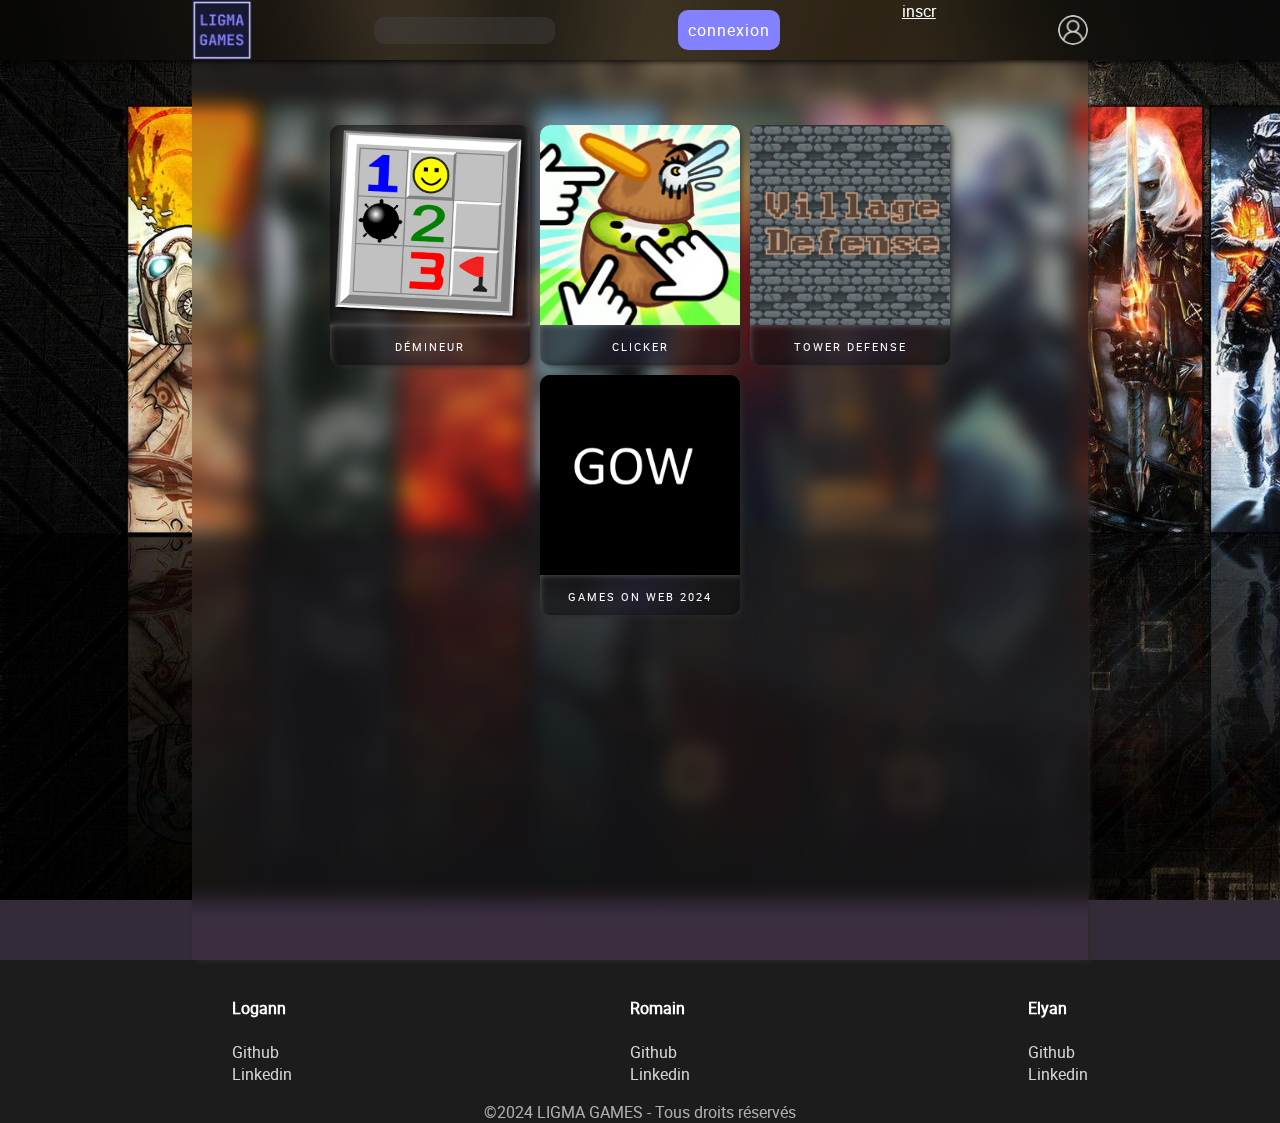
==== index.html @ cc5272bb "navbar.js accessible sur index.html" ====
<!DOCTYPE html>
<html lang="fr" class="parallaxBG">
<head>
    <meta charset="UTF-8">
    <title>Accueil</title>
    <link rel="stylesheet" href="css/main.css">
    <link rel="stylesheet" href="css/navbar.css">
    <link rel="stylesheet" href="css/scrollbar.css">
    <link rel="stylesheet" href="css/var.css">
    <link rel="stylesheet" href="css/home.css">

</head>
<body>
    <header>
        <nav>
            <script type="module" src="../js/navbar.js"></script>
        </nav>
    </header>
    <main>
        <div class="gameCardContainer">
            <a class="gameCard" href="games/demineur/index.html">
                <div class="image_container">
                    <img src="asset/démineur.png" alt="gameLogo">
                </div>
                <span class="gameTitle">Démineur</span>
            </a>

            <a class="gameCard" href="games/clicker/index.html">
                <div class="image_container">
                    <img src="asset/clicker.png" alt="gameLogo">
                </div>
                <span class="gameTitle">Clicker</span>
            </a>

            <a class="gameCard" href="games/towerDefense/index.html">
                <div class="image_container">
                    <img src="asset/tower_defense.png" alt="gameLogo">
                </div>
                <span class="gameTitle">Tower Defense</span>

            </a>

            <a class="gameCard" href="GOW/">
                <div class="image_container">
                    <img src="asset/games_on_web.png" alt="gameLogo">
                </div>
                <span class="gameTitle">Games On Web 2024</span>
            </a>
        </div>
    </main>
    <footer>

    </footer>
    <script type="module" src="js/useComponent.js"></script>
</body>
</html>
---- css/main.css ----
@font-face {
    font-family: 'robotoregular';
    src: url('/font/roboto-regular-webfont.woff2') format('woff2'),
    url('/font/roboto-regular-webfont.woff') format('woff');
    font-weight: normal;
    font-style: normal;

}

html{
    background-color: var(--backgroundColor);
    font-family: 'robotoregular', sans-serif;
    background-image: url(/asset/background.jpg);
    background-attachment: fixed;
    background-position-y: 0px;
    background-size: cover;
    transition: 0.15s cubic-bezier(0.13, 0.02, 0.58, 1.1) background;
    scroll-behavior: smooth;
}

body{
    margin: 0;
    padding: 0;
    width: 100vw;
    height: 100vh;
    overflow-x:  hidden;
}

main {
    width: var(--mainWidth);
    min-height: 100vh;
    background: #403a434d;
    box-shadow: var(--baseShadow);
    margin: 60px auto 0 auto;
    backdrop-filter: blur(10px) saturate(180%);
    /*overflow-y: auto; /* Permettre le défilement vertical si le contenu dépasse la hauteur de l'écran */

    & p, & li, & h2 {
        color: rgba(255, 255, 255, 0.94);
    }
}

footer{
    width: 100vw;
    background-color: #1c1c1d;
    color: white;
    display: flex;
    flex-direction: column;
    align-items: center;
}

footer .container{
    width: var(--mainWidth);
}

footer ul {
    display: flex;
    flex-direction: row;
    justify-content: space-between;
}

footer li {
    display: flex;
    flex-direction: column;
}

footer li a {
    color: #d9d6d6;
    text-decoration: none;
    &:hover{
        color: #ffffff;
    }
}

.legacy_container{
    color: rgba(255, 255, 255, 0.65);
    text-align: center;
}
---- css/navbar.css ----
nav{
    background: var(--navbarColor);
    width: 100vw;
    height: 60px;
    box-shadow: var(--navShadow);
    position: fixed;
    backdrop-filter: blur(40px) saturate(180%);
    top: 0;
    z-index: 10;

    .container{
        width: var(--mainWidth);
        height: 60px;
        margin: auto;
        display: flex;
        align-items: center;
        justify-content: space-between;
    }

    & a {
        padding: 0;
        margin: 0;
        height: 60px;
        color: white;
    }

    .container img{
        height: 60px;
    }

    & input{
        backdrop-filter: blur(10px);
        outline: none;
        border-radius: var(--borderRadius);
        border: none;
        height: 25px;
        background-color: rgb(255 255 255 / 11%);
        color: var(--colMain);
        letter-spacing: 1px;
    }

    #account {
        background-image: url(../asset/icons/user.png);
        width: 30px;
        height: 30px;
        background-size: cover;
        filter: opacity(0.8);
        border-radius: 180px;

        &:hover{
            filter: opacity(1.0);
        }
    }

    #connexion{
        background-color: var(--colMain);
        border-radius: 10px;
        display: flex;
        align-items: center;
        padding: 0 10px;
        text-align: center;
        text-decoration: none;
        height: 40px;
        letter-spacing: 1px;

        &:hover{
            transition: 0.2s linear all;
            filter: brightness(1.2);
        }
        &:active{
            transition: 0.2s linear all;
            filter: brightness(0.8);
        }
    }
}
---- css/scrollbar.css ----
html::-webkit-scrollbar-track {
    -webkit-box-shadow: inset 0 0 6px rgba(0,0,0,0.3);
    background-color: var(--footerColor);

}

html::-webkit-scrollbar {
    width: 5px;
    background-color: #F5F5F5;
}

html::-webkit-scrollbar-thumb {
    border-radius: 10px;
    background-color : var(--colMain);
    filter:brightness(0.5);
}

html::-webkit-scrollbar-thumb:hover {
    filter:brightness(1.2);
}
---- css/var.css ----
:root{
    --backgroundColor : #342b38;
    --navbarColor :#00000059;
    --navShadow : 0px 3px 6px -2px #000000;
    --footerColor :  #221c25;

    --toto : 1s ease-in-out background-color;
    --mainWidth : 70vw;
    --gameCardColor : #0000006b;
    --borderRadius : 10px;
    --baseShadow : 3px 3px 6px -2px #2b2b2b;
    --colMainHighlight : #7c2b86;
    --colMain : #8481FF;


    --greyBorder :  1px solid #5d59597d;
}
---- css/home.css ----
.gameCardContainer{
    display: flex;
    max-width: 100%;
    flex-wrap: wrap;
    justify-content: center;
    padding: 60px;
}

.gameCard{
    width: 200px;
    height: 240px;
    border-radius: var(--borderRadius);
    background-color: #0000006b;
    box-shadow: var(--baseShadow);
    display: flex;
    flex-direction: column;
    text-decoration: none;
    margin: 5px;
    backdrop-filter: blur(10px);
    color: white;
    transition: 0.1s ease-in-out all;
}
.gameCard .image_container{
    border-radius:  var(--borderRadius) var(--borderRadius) 0 0;
    box-shadow: inset 4px 4px 8px -6px #00000070, inset -4px -4px 8px -6px #ffffff70;
    width: 200px;
    height: 200px;
}

.gameCard img{
    border-radius:  var(--borderRadius) var(--borderRadius) 0 0;
    width: 100%;
    height: 100%;
}

.gameCard .gameTitle{
    width: 100%;
    height: 40px;
    text-align: center;
    display: flex;
    align-items: center;
    justify-content: center;
    font-variant: all-petite-caps;
    letter-spacing: 2px;
    text-overflow: ellipsis;
    background: radial-gradient(circle, rgb(125 123 237 / 10%) 0%, rgba(0,0,0,0) 70%);
    transition: 1s ease-in-out all;
    box-shadow: inset 4px 4px 8px -6px #ffffff70, inset -4px -4px 8px -6px #00000070;
    border-radius: 0 0 var(--borderRadius) var(--borderRadius);
}

.gameCard:hover .gameTitle{
    transition: 0.5s ease-in-out all;
    background: radial-gradient(circle, rgb(125 123 237 / 40%) 0%, rgba(0,0,0,0) 70%);

}

.gameCard:hover{
    transition: 0.2s ease-in-out all;
    transform: translateY(-5px);
}
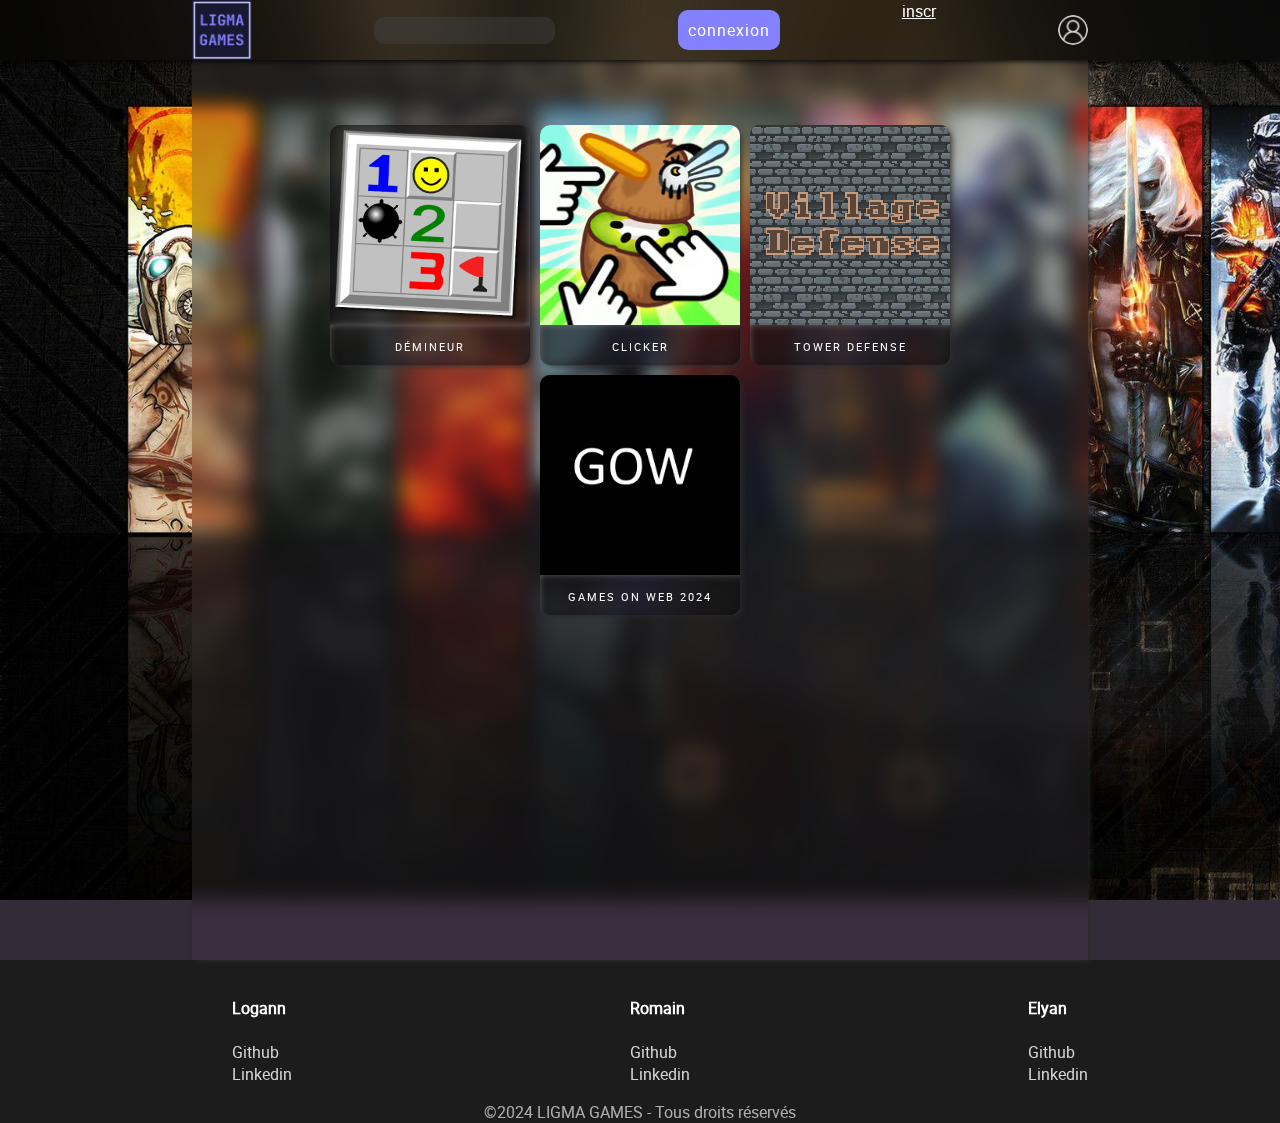
==== commit 297efc9b: "Merge branch 'DEV_WEBSITE' into DEV" ====
--- a/index.html
+++ b/index.html
@@ -32,7 +32,7 @@
                 <span class="gameTitle">Clicker</span>
             </a>
 
-            <a class="gameCard" href="games/towerDefense/index.html">
+            <a class="gameCard" href="games/towerDefense/index.html" style="image-rendering: pixelated;">
                 <div class="image_container">
                     <img src="asset/tower_defense.png" alt="gameLogo">
                 </div>
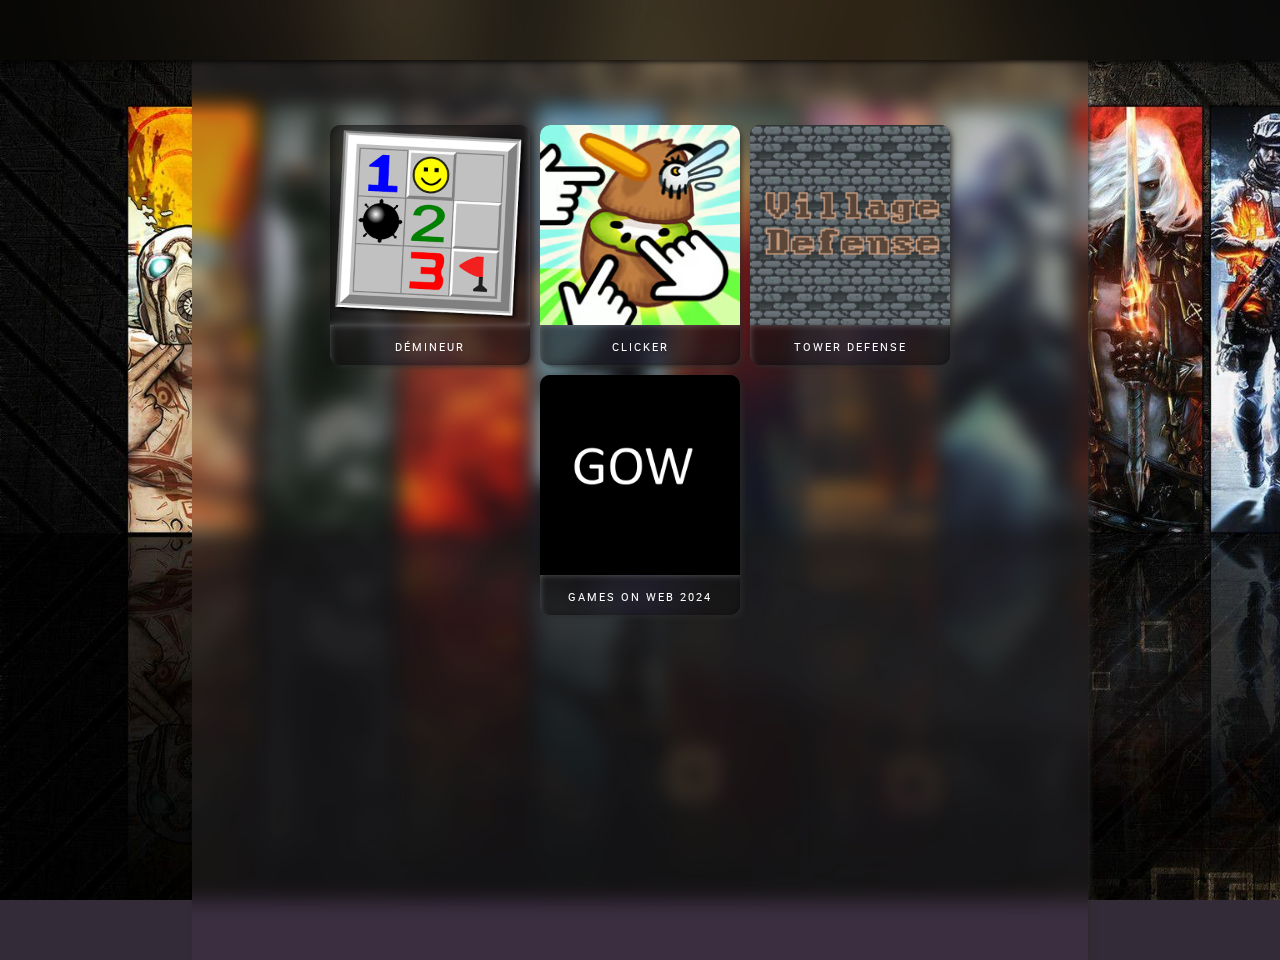
==== commit 39404f03: "Merge branch 'DEV_WEBSITE' of https://github.com/RainbowGamer333/AB_AW_G10 into DEV_WEBSITE" ====
--- a/index.html
+++ b/index.html
@@ -32,7 +32,7 @@
                 <span class="gameTitle">Clicker</span>
             </a>
 
-            <a class="gameCard" href="games/towerDefense/index.html" style="image-rendering: pixelated;">
+            <a class="gameCard" href="games/towerDefense/index.html">
                 <div class="image_container">
                     <img src="asset/tower_defense.png" alt="gameLogo">
                 </div>
--- a/css/main.css
+++ b/css/main.css
@@ -40,6 +40,13 @@
     }
 }
 
+.game_settings{
+    width: 100%;
+    background-color: rgba(255, 255, 255, 0.56);
+    height: 60px;
+    border-radius: 0 0 10px 10px;
+}
+
 footer{
     width: 100vw;
     background-color: #1c1c1d;
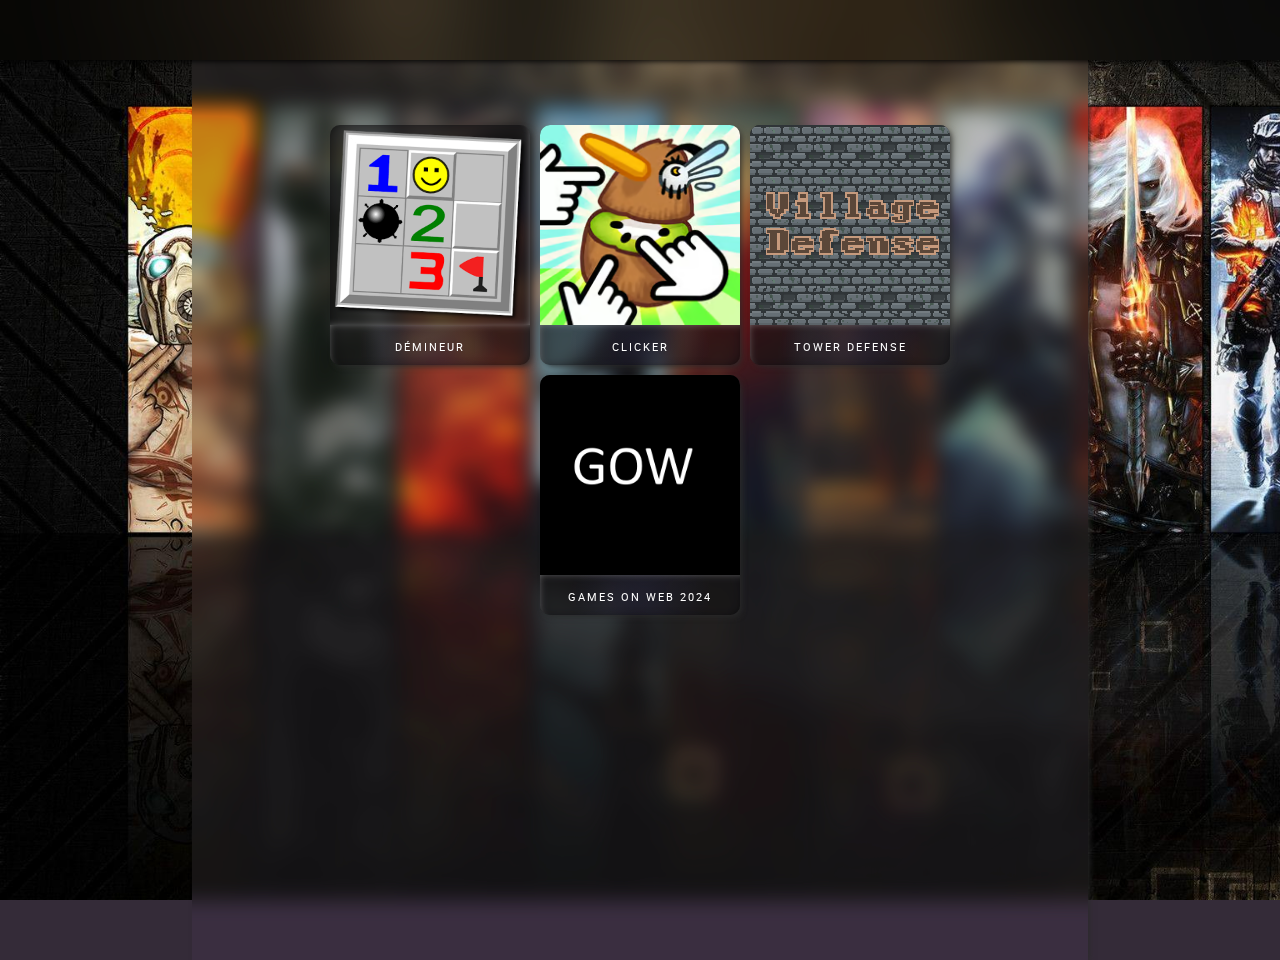
==== commit 3aed74bc: "Merge branch 'DEV_TowerDefense' into DEV_WEBSITE" ====
--- a/index.html
+++ b/index.html
@@ -32,7 +32,7 @@
                 <span class="gameTitle">Clicker</span>
             </a>
 
-            <a class="gameCard" href="games/towerDefense/index.html">
+            <a class="gameCard" href="games/towerDefense/index.html" style="image-rendering: pixelated;">
                 <div class="image_container">
                     <img src="asset/tower_defense.png" alt="gameLogo">
                 </div>
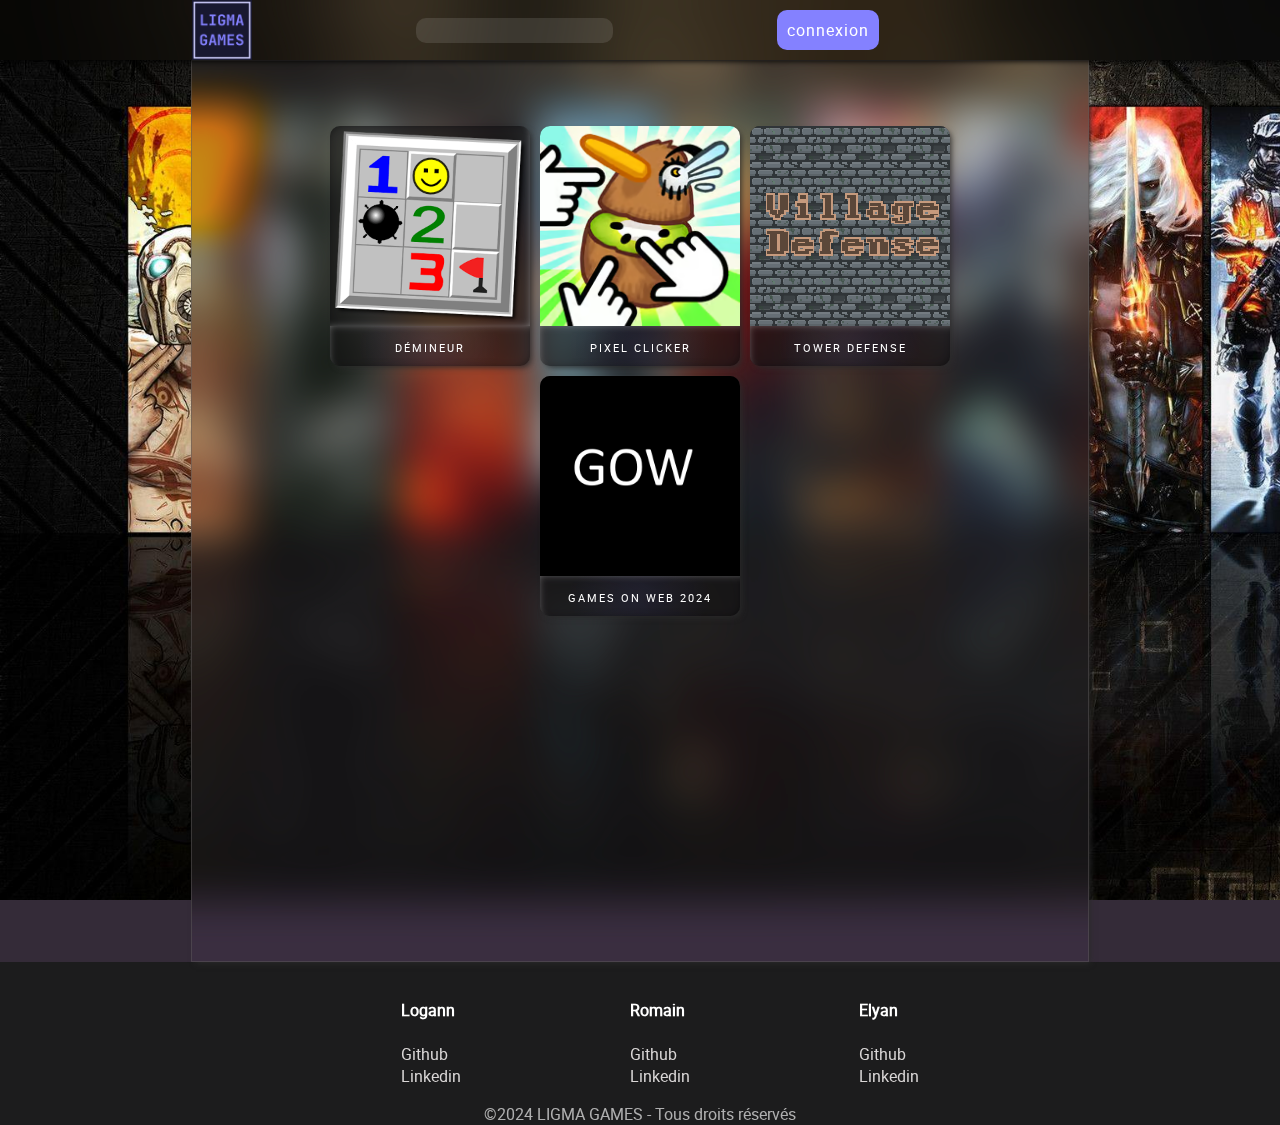
==== commit 94c161c4: "MAJ nom de jeu sur page principale" ====
--- a/index.html
+++ b/index.html
@@ -29,7 +29,7 @@
                 <div class="image_container">
                     <img src="asset/clicker.png" alt="gameLogo">
                 </div>
-                <span class="gameTitle">Clicker</span>
+                <span class="gameTitle">Pixel Clicker</span>
             </a>
 
             <a class="gameCard" href="games/towerDefense/index.html" style="image-rendering: pixelated;">
--- a/css/main.css
+++ b/css/main.css
@@ -16,6 +16,7 @@
     background-size: cover;
     transition: 0.15s cubic-bezier(0.13, 0.02, 0.58, 1.1) background;
     scroll-behavior: smooth;
+    z-index: 0;
 }
 
 body{
@@ -32,19 +33,128 @@
     background: #403a434d;
     box-shadow: var(--baseShadow);
     margin: 60px auto 0 auto;
-    backdrop-filter: blur(10px) saturate(180%);
+    backdrop-filter: blur(20px) saturate(180%);
+    border: var(--greyBorder);
     /*overflow-y: auto; /* Permettre le défilement vertical si le contenu dépasse la hauteur de l'écran */
 
     & p, & li, & h2 {
         color: rgba(255, 255, 255, 0.94);
     }
+
+    & h2{
+        text-align: center;
+        margin: 80px auto 60px auto;
+        background-image: linear-gradient(90deg, transparent 10%, #00000082, transparent 90%);
+        height: 50px;
+        display: flex;
+        justify-content: center;
+        align-items: center;
+        letter-spacing: 5px;
+        border-radius: 20px;
+        box-shadow: 0px 20px 17px -24px var(--colMain);
+        width: 80%;
+
+
+        &:after, &:before {
+            margin: 0 30px;
+            content:"";
+            width: 40px;
+            height: 40px;
+            /*background-color: #7c2b86;*/
+            background-size: cover;
+            filter: opacity(0.5);
+        }
+
+        &#rules{
+            &:after, &:before {
+                background-image: url("/asset/icons/rules.png");
+            }
+        }
+
+        &#scoreboard{
+            &:after, &:before {
+                background-image: url("/asset/icons/trophy.png");
+            }
+        }
+    }
 }
 
 .game_settings{
-    width: 100%;
-    background-color: rgba(255, 255, 255, 0.56);
-    height: 60px;
+    width: auto;
+    background-color: rgb(136 132 205 / 14%);
+    height: 30px;
     border-radius: 0 0 10px 10px;
+    display: flex;
+    align-items: center;
+    justify-content: space-between;
+    padding: 10px 20px;
+    box-shadow: 1px 1px 8px -4px black;
+
+    .jumpButtonContainer{
+        display: flex;
+        gap: 10px;
+        align-items: center;
+    }
+
+    & a {
+      background-color: var(--colMain);
+        border-radius: 10px;
+        height: 35px;
+        padding: 0 10px;
+        color: white;
+        text-decoration: none;
+        display: flex;
+        align-content: center;
+        align-items: center;
+    }
+
+    #toggle_fullscreen, #toggle_volume{
+        width: 26px;
+        height: 26px;
+
+        background-color: transparent;
+        background-size: cover;
+        border : none;
+        filter: brightness(0.8);
+        &:hover{
+            cursor: pointer;
+            filter: brightness(1.0);
+        }
+        &:active{
+            filter: brightness(0.7);
+        }
+    }
+
+    #toggle_fullscreen{
+        background-image: url("../asset/icons/fullscreen.png");
+    }
+
+    #toggle_volume{
+        background-image: url("../asset/icons/volume.png");
+    }
+
+
+    #resetGame{
+        width: 30px;
+        height: 30px;
+        background-image: url("../asset/icons/reset.png");
+        background-color: var(--colMain);
+        background-size: cover;
+        border: none;
+        border-radius: 10px;
+    }
+
+    & a, & button{
+        &:hover{
+            cursor: pointer;
+            filter: brightness(1.1);
+        }
+        &:active{
+            filter: brightness(0.7);
+        }
+    }
+
+
 }
 
 footer{
@@ -63,7 +173,7 @@
 footer ul {
     display: flex;
     flex-direction: row;
-    justify-content: space-between;
+    justify-content: space-evenly;
 }
 
 footer li {
--- a/css/navbar.css
+++ b/css/navbar.css
@@ -28,21 +28,10 @@
         height: 60px;
     }
 
-    & input{
-        backdrop-filter: blur(10px);
-        outline: none;
-        border-radius: var(--borderRadius);
-        border: none;
-        height: 25px;
-        background-color: rgb(255 255 255 / 11%);
-        color: var(--colMain);
-        letter-spacing: 1px;
-    }
 
     #account {
-        background-image: url(../asset/icons/user.png);
-        width: 30px;
-        height: 30px;
+        width: 45px;
+        height: 45px;
         background-size: cover;
         filter: opacity(0.8);
         border-radius: 180px;
@@ -52,7 +41,7 @@
         }
     }
 
-    #connexion{
+    .connexion_deconnexion {
         background-color: var(--colMain);
         border-radius: 10px;
         display: flex;
@@ -72,4 +61,77 @@
             filter: brightness(0.8);
         }
     }
+
+    & #search_container{
+        /*backdrop-filter: blur(10px);*/
+        /*outline: none;*/
+        border-radius: var(--borderRadius);
+        border: none;
+        height: 25px;
+        background-color: rgb(255 255 255 / 11%);
+        color: var(--colMain);
+        letter-spacing: 1px;
+        padding: 0 10px;
+        position: relative;
+
+
+    }
+
+     #search_results_container {
+        position: absolute;
+        height: fit-content;
+        /*min-height: 60px;*/
+        width: 90%;
+        /*box-shadow: 0px 0px 12px 4px black;*/
+        z-index: 11;
+        border-radius: 0 0 15px 15px;
+        /*backdrop-filter: invert();*/
+         background-color: #373737e0;
+
+        > div{
+
+            /*background-color: rgb(255 255 255 / 11%);*/
+
+            /*transform: translateY(25px);*/
+        }
+
+         .search_result{
+            height: 20px;
+            padding: 1px 10px;
+            margin: 0;
+            background-color: #424242b5;
+            display: flex;
+            flex-direction: column;
+             text-decoration: none;
+
+
+
+            &:hover {
+                color: var(--colMain);
+                background-color: rgba(80, 80, 80, 0.71);
+                cursor: pointer;
+            }
+
+             &.no_hover:hover{
+                cursor: auto;
+             }
+
+            &:last-of-type{
+                border-radius: 0px 0 10px 10px;
+                padding: 1px 10px 5px 10px;
+            }
+        }
+    }
+
+    & input{
+        /*backdrop-filter: blur(10px);*/
+        outline: none;
+        border-radius: var(--borderRadius);
+        border: none;
+        height: 25px;
+        background-color: transparent;
+        color: var(--colMain);
+        letter-spacing: 1px;
+        padding: 0;
+    }
 }--- a/css/home.css
+++ b/css/home.css
@@ -19,6 +19,8 @@
     backdrop-filter: blur(10px);
     color: white;
     transition: 0.1s ease-in-out all;
+    z-index: 5;
+    position: relative;
 }
 .gameCard .image_container{
     border-radius:  var(--borderRadius) var(--borderRadius) 0 0;
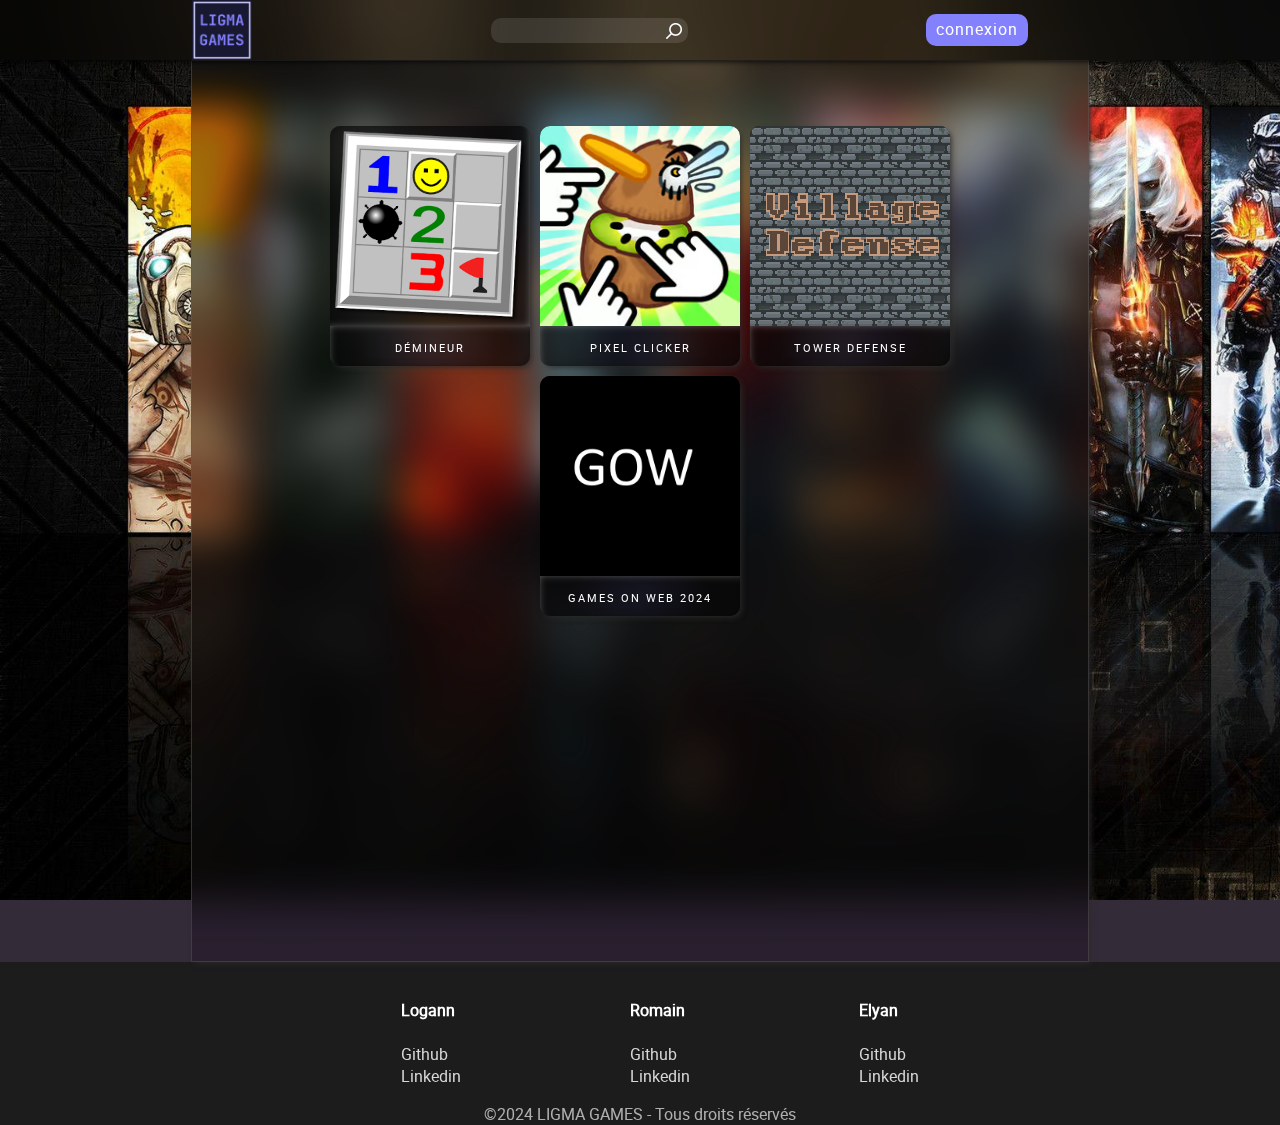
==== commit d3e21dcb: "test pathname" ====
--- a/index.html
+++ b/index.html
@@ -13,7 +13,7 @@
 <body>
     <header>
         <nav>
-            <script type="module" src="../js/navbar.js"></script>
+            <script type="module" src="./js/navbar.js"></script>
         </nav>
     </header>
     <main>
--- a/css/main.css
+++ b/css/main.css
@@ -30,7 +30,7 @@
 main {
     width: var(--mainWidth);
     min-height: 100vh;
-    background: #403a434d;
+    background: #12111366;;
     box-shadow: var(--baseShadow);
     margin: 60px auto 0 auto;
     backdrop-filter: blur(20px) saturate(180%);
@@ -81,7 +81,7 @@
 
 .game_settings{
     width: auto;
-    background-color: rgb(136 132 205 / 14%);
+    background-color: rgb(156 153 198 / 16%);
     height: 30px;
     border-radius: 0 0 10px 10px;
     display: flex;
--- a/css/navbar.css
+++ b/css/navbar.css
@@ -28,6 +28,11 @@
         height: 60px;
     }
 
+    .connexion-container{
+        display: flex;
+        gap: 15px;
+        align-items: center;
+    }
 
     #account {
         width: 45px;
@@ -35,6 +40,7 @@
         background-size: cover;
         filter: opacity(0.8);
         border-radius: 180px;
+        display: flex;
 
         &:hover{
             filter: opacity(1.0);
@@ -46,10 +52,10 @@
         border-radius: 10px;
         display: flex;
         align-items: center;
-        padding: 0 10px;
+        padding: 0 10px 2px 10px;
         text-align: center;
         text-decoration: none;
-        height: 40px;
+        height: 30px;
         letter-spacing: 1px;
 
         &:hover{
@@ -74,6 +80,23 @@
         padding: 0 10px;
         position: relative;
 
+        &:after{
+            content: " ";
+            width: 25px;
+            height: 25px;
+            /* background-color: #ef0000; */
+            display: flex;
+            position: absolute;
+            right: 3px;
+            top: 1px;
+            border-radius: 10px;
+            background-image: url(../asset/icons/search.png);
+            background-size: 16px;
+            background-repeat: no-repeat;
+            background-position: 6px 4px;
+            pointer-events: none;
+        }
+
 
     }
 
@@ -87,6 +110,7 @@
         border-radius: 0 0 15px 15px;
         /*backdrop-filter: invert();*/
          background-color: #373737e0;
+
 
         > div{
 
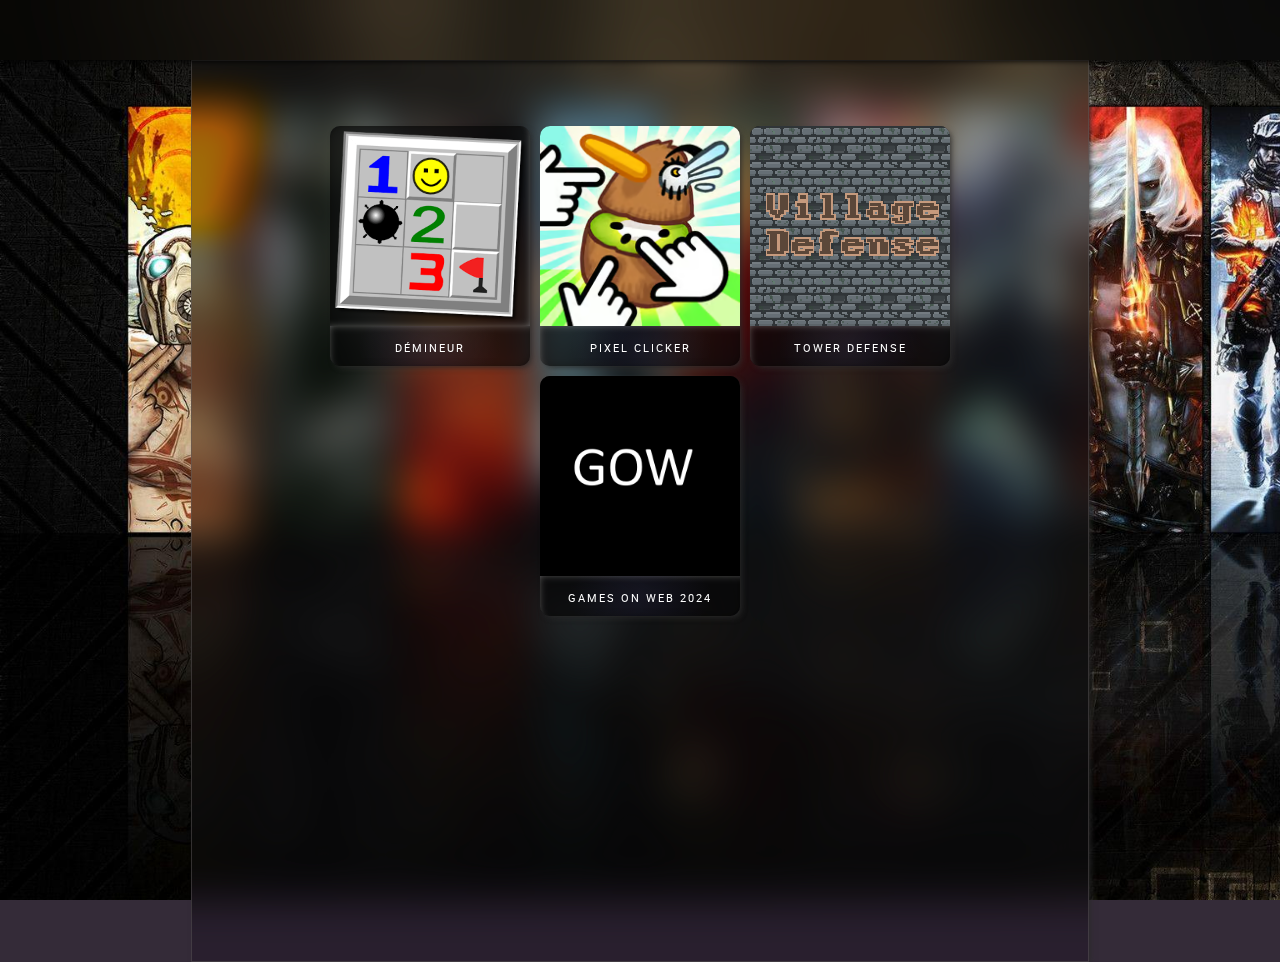
==== commit 659fc1c6: "Ajout du favicon" ====
--- a/index.html
+++ b/index.html
@@ -8,6 +8,7 @@
     <link rel="stylesheet" href="css/scrollbar.css">
     <link rel="stylesheet" href="css/var.css">
     <link rel="stylesheet" href="css/home.css">
+    <link rel="icon" href="/AB_AW_G10/asset/logo.png" >
 
 </head>
 <body>
--- a/css/main.css
+++ b/css/main.css
@@ -1,7 +1,7 @@
 @font-face {
     font-family: 'robotoregular';
-    src: url('/font/roboto-regular-webfont.woff2') format('woff2'),
-    url('/font/roboto-regular-webfont.woff') format('woff');
+    src: url('../font/roboto-regular-webfont.woff2') format('woff2'),
+    url('../font/roboto-regular-webfont.woff') format('woff');
     font-weight: normal;
     font-style: normal;
 
@@ -10,7 +10,7 @@
 html{
     background-color: var(--backgroundColor);
     font-family: 'robotoregular', sans-serif;
-    background-image: url(/asset/background.jpg);
+    background-image: url(../asset/background.jpg);
     background-attachment: fixed;
     background-position-y: 0px;
     background-size: cover;
@@ -67,13 +67,13 @@
 
         &#rules{
             &:after, &:before {
-                background-image: url("/asset/icons/rules.png");
+                background-image: url("../asset/icons/rules.png");
             }
         }
 
         &#scoreboard{
             &:after, &:before {
-                background-image: url("/asset/icons/trophy.png");
+                background-image: url("../asset/icons/trophy.png");
             }
         }
     }
@@ -89,6 +89,12 @@
     justify-content: space-between;
     padding: 10px 20px;
     box-shadow: 1px 1px 8px -4px black;
+
+    .volumeContainer {
+        display: flex;
+        gap: 10px;
+        align-items: center;
+    }
 
     .jumpButtonContainer{
         display: flex;
--- a/css/navbar.css
+++ b/css/navbar.css
@@ -1,4 +1,4 @@
-nav{
+nav {
     background: var(--navbarColor);
     width: 100vw;
     height: 60px;
@@ -30,22 +30,40 @@
 
     .connexion-container{
         display: flex;
-        gap: 15px;
+        gap: 25px;
         align-items: center;
+
+        .account-container {
+            display: flex;
+            align-items: center;
+            gap: 7px;
+            filter: opacity(0.8);
+
+            #account {
+                width: 45px;
+                height: 45px;
+                background-size: cover;
+                border-radius: 180px;
+                display: flex;
+            }
+
+            span {
+                font-size: 1.2em;
+                color: white;
+                font-weight: 600;
+            }
+
+            &:hover{
+                cursor: pointer;
+                color: white;
+                filter: opacity(1.0);
+            }
+
+
+        }
     }
 
-    #account {
-        width: 45px;
-        height: 45px;
-        background-size: cover;
-        filter: opacity(0.8);
-        border-radius: 180px;
-        display: flex;
 
-        &:hover{
-            filter: opacity(1.0);
-        }
-    }
 
     .connexion_deconnexion {
         background-color: var(--colMain);
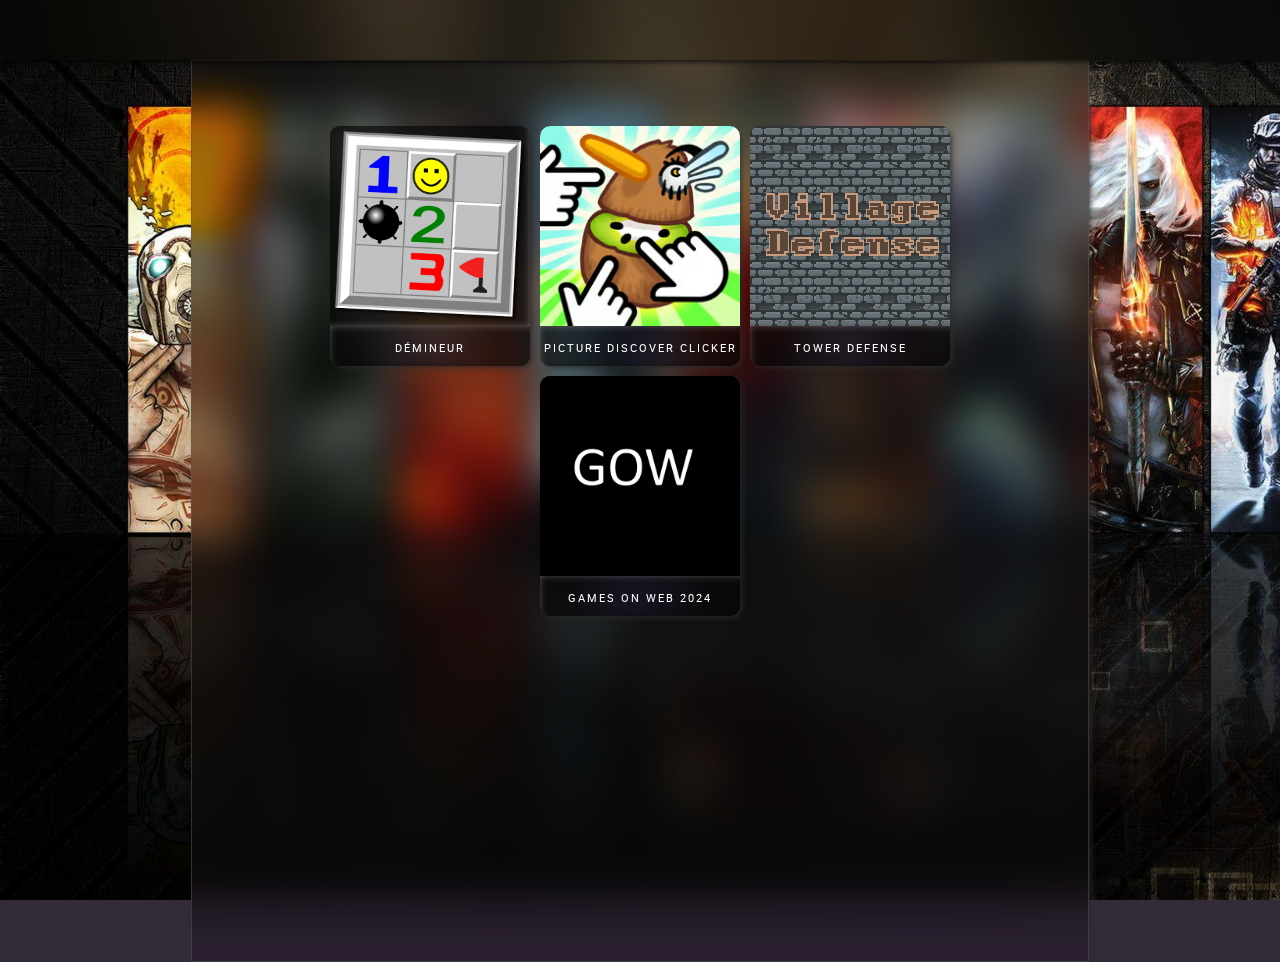
==== commit 196e727b: "picture discover clicker" ====
--- a/index.html
+++ b/index.html
@@ -30,7 +30,7 @@
                 <div class="image_container">
                     <img src="asset/clicker.png" alt="gameLogo">
                 </div>
-                <span class="gameTitle">Pixel Clicker</span>
+                <span class="gameTitle">Picture Discover Clicker</span>
             </a>
 
             <a class="gameCard" href="games/towerDefense/index.html" style="image-rendering: pixelated;">
